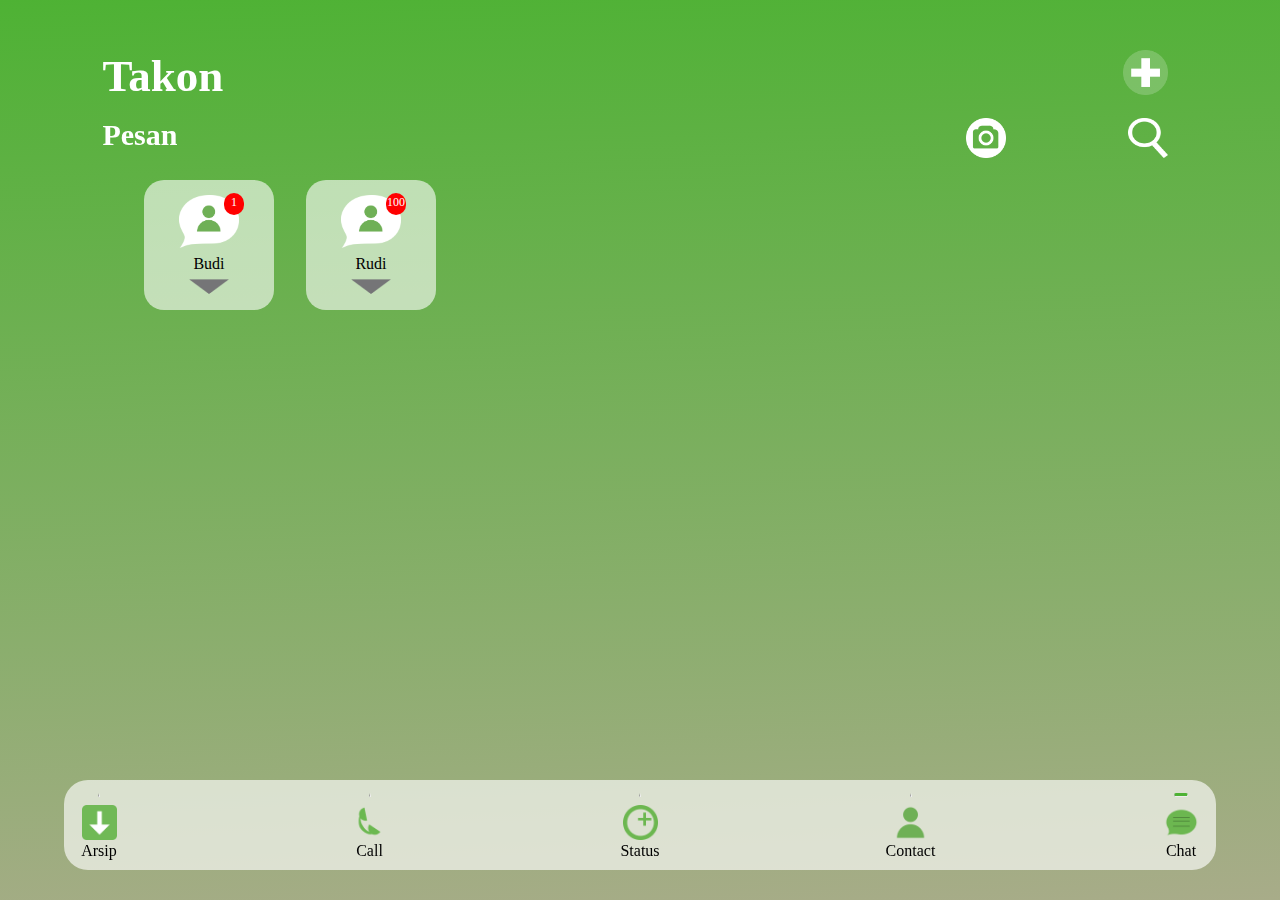
==== index.html @ 4f715351 "first commit" ====
<!DOCTYPE html>
<html lang="en">
<head>
    <meta charset="UTF-8">
    <meta http-equiv="X-UA-Compatible" content="IE=edge">
    <meta name="viewport" content="width=device-width, initial-scale=1.0">
    <title>Document</title>
    <link rel="stylesheet" href="style.css">
</head>
<body>
    <script src="jscript.js"></script>
    <div id="potrait">
        <div id="head">
            <div class="header">
                <h2>Takon</h2>
                <div class="add">
                    <img src="img-add.png" alt="img-add">
                </div>
            </div>        
            <div class="bar-menu">
                <h2>Pesan</h2>
                <img src="img-camera.png" alt="img-camera" class="camera">
                <img src="img-search.png" alt="img-search" class="search">
            </div>
        </div>
        <div id="content">
            <div class="contact">
                <img src="img-contact-pesan.png" alt="img-contact-pesan" class="contact-pesan">
                <div class="notif">1</div>
                <p>Budi</p>
                <img src="img-triangle.png" alt="img-triangle" class="triangle">
            </div>
            <div class="contact">
                <img src="img-contact-pesan.png" alt="img-contact-pesan" class="contact-pesan">
                <div class="notif">100</div>
                <p>Rudi</p>
                <img src="img-triangle.png" alt="img-triangle" class="triangle">
            </div>
        </div>
        <div id="menu">
            <div class="menu-icon" onclick="menu_arsip()">
                <hr class="line-off">
                <img src="img-archieve.png" alt="archieve-menu">
                <p>Arsip</p>
            </div>
            <div class="menu-icon" onclick="menu_call()">
                <hr class="line-off">
                <img src="img-call.png" alt="call-menu">
                <p>Call</p>
            </div>
            <div class="menu-icon" onclick="menu_status()">
                <hr class="line-off">
                <img src="img-status.png" alt="status-menu">
                <p>Status</p>
            </div>
            <div class="menu-icon" onclick="menu_contact()">
                <hr class="line-off">
                <img src="img-contact.png" alt="contact-menu">
                <p>Contact</p>
            </div>
            <div class="menu-icon" onclick="menu_chat()">
                <hr class="line-on">
                <img src="img-chat.png" alt="chat-menu">
                <p>Chat</p>
            </div>
        </div>
    </div>
</body>
</html>
---- style.css ----
html, body {
    width: 100%;
    margin: 0;
    height: 100%;
    display: flex;
    justify-content: center;
    flex-wrap: wrap;
    overflow-y: hidden;
    overflow-x: hidden;
}
#potrait {
    width: 100%;
    height: 100%;
    display: flex;
    justify-content: center;
    flex-direction: column;
    background: linear-gradient(177.31deg, #4EB234 0%, #A8AC89 100%);
}
#head {
    position: fixed;
    top: 0px;
    width: 100%;
    height: 15%;
    display: flex;
    justify-content: space-between;
    flex-wrap: wrap;
    margin: 0px;
}
#head .header {
    width: 84%;
    height: 60px;
    margin: 0px 8%;
    margin-top: 50px;
    display: flex;
    justify-content: space-between;
}
#head .header h2 {
    font-size: 45px;
    color: white;
    margin-top: 0px;
}
#head .header img {
    margin-top: 6px;
    width: 45px;
    margin: 0px 10px;
    cursor: pointer;
}

#head .bar-menu {
    width: 84%;
    height: 40px;
    margin: 0px 8%;
    margin-top: 8px;
    display: flex;
    justify-content: space-between;
}
#head .bar-menu h2 {
    width: 70%;
    font-size: 30px;
    color: white;
    margin-top: 0px;
}
#head .bar-menu img {
    margin-top: 6px;
    width: 40px;
    margin: 0px 10px;
    cursor: pointer;
}
#content {
    width: 80%;
    height: 80%;
    margin: 0px 10%;
    display: flex;
    flex-wrap: wrap;
    align-content: flex-start;
    overflow-y: scroll;
    margin-top: 160px;
}
#content .bar-menu {
    width: 90%;
    background-color: #c4cec1;
}
.camera {
    width: 40px;
}
.search {
    width: 45px;
}
#content .contact {
    margin: 10px 16px;
    width: 130px;
    height: 130px;
    border-radius: 20px;
    background-color: rgb(255, 255, 255, 0.6);
    display: flex;
    flex-direction: column;
    text-align: center;
}
#content .contact:hover {
    background-color: rgba(255, 255, 255, 0.712);
}
#content .contact .contact-pesan {
    width: 60px;
    margin: 0px auto;
    margin-top: 15px;
}
#content .contact .notif {
    width: 20px;
    height: 20px;
    background-color: red;
    color: white;
    text-align: center;
    border-radius: 10px;
    position: relative;
    top: -55px;
    margin-left: 80px;
    padding-top: 2px;
    font-size: 12px;
}
#content .contact p {
    margin: 6px 0px;
    margin-top: -15px;
}
#content .contact .triangle {
    width: 40px;
    margin: 0px auto;
}
#menu {
    position: fixed;
    bottom: 20px;
    width: 90%;
    height: 10%;
    background-color: rgba(255, 255, 255, 0.64);
    display: flex;
    justify-content: space-between;
    margin: 10px 5%;
    border-radius: 24px;
}
#menu .menu-icon {
    width: 50px;
    margin: 5px 10px;
    display: flex;
    flex-direction: column;
    cursor: pointer;
}
#menu .menu-icon .line-on {
    width: 12px;
    border-top: 3px solid #4EB234;
    border-radius: 2px;
}
#menu .menu-icon .line-off {
    border-top: 3px solid #4db23400;
}
#menu .menu-icon img {
    display: block;
    margin: auto auto;
    width: 35px;
}
#menu .menu-icon p {
    margin-top: 2px;
    text-align: center;
}
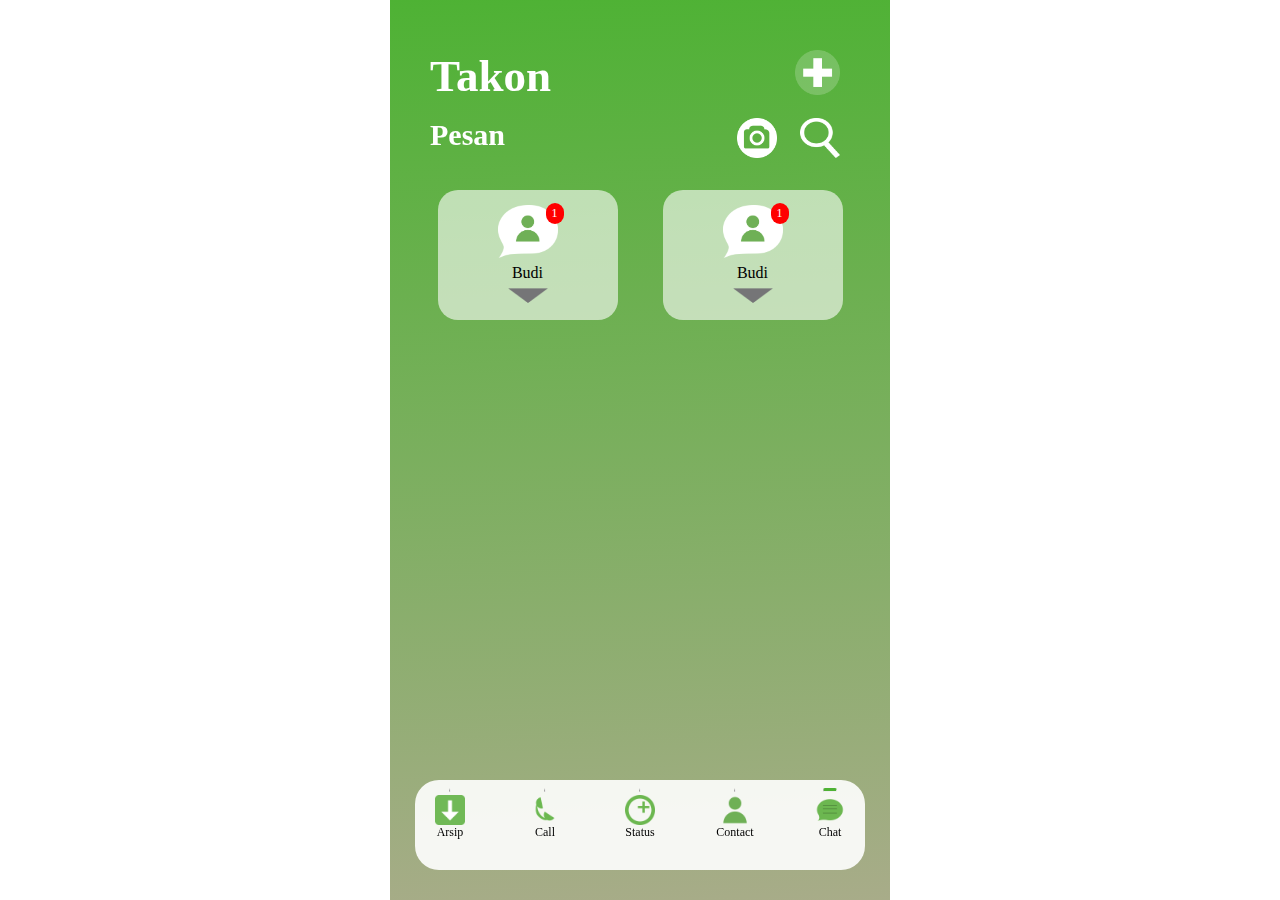
==== commit a8726eaa: "second commit" ====
--- a/index.html
+++ b/index.html
@@ -24,16 +24,16 @@
             </div>
         </div>
         <div id="content">
-            <div class="contact">
+            <div class="contact" onclick="chatan()">
                 <img src="img-contact-pesan.png" alt="img-contact-pesan" class="contact-pesan">
                 <div class="notif">1</div>
                 <p>Budi</p>
                 <img src="img-triangle.png" alt="img-triangle" class="triangle">
             </div>
-            <div class="contact">
+            <div class="contact" onclick="chatan()">
                 <img src="img-contact-pesan.png" alt="img-contact-pesan" class="contact-pesan">
-                <div class="notif">100</div>
-                <p>Rudi</p>
+                <div class="notif">1</div>
+                <p>Budi</p>
                 <img src="img-triangle.png" alt="img-triangle" class="triangle">
             </div>
         </div>
--- a/style.css
+++ b/style.css
@@ -25,6 +25,9 @@
     justify-content: space-between;
     flex-wrap: wrap;
     margin: 0px;
+    -webkit-user-select:none;
+    -moz-user-select:none;
+    user-select:none;
 }
 #head .header {
     width: 84%;
@@ -67,14 +70,17 @@
     cursor: pointer;
 }
 #content {
-    width: 80%;
+    width: 90%;
     height: 80%;
-    margin: 0px 10%;
+    margin: 0px 5%;
     display: flex;
     flex-wrap: wrap;
     align-content: flex-start;
     overflow-y: scroll;
-    margin-top: 160px;
+    margin-top: 180px;
+}
+#content::-webkit-scrollbar {
+    display: none;
 }
 #content .bar-menu {
     width: 90%;
@@ -87,14 +93,15 @@
     width: 45px;
 }
 #content .contact {
-    margin: 10px 16px;
-    width: 130px;
+    margin: 10px 5%;
+    width: 40%;
     height: 130px;
     border-radius: 20px;
     background-color: rgb(255, 255, 255, 0.6);
     display: flex;
     flex-direction: column;
     text-align: center;
+    cursor: pointer;
 }
 #content .contact:hover {
     background-color: rgba(255, 255, 255, 0.712);
@@ -105,16 +112,16 @@
     margin-top: 15px;
 }
 #content .contact .notif {
-    width: 20px;
-    height: 20px;
+    width: 18px;
+    height: 18px;
     background-color: red;
     color: white;
     text-align: center;
     border-radius: 10px;
     position: relative;
     top: -55px;
-    margin-left: 80px;
-    padding-top: 2px;
+    margin-left: 60%;
+    padding-top: 3px;
     font-size: 12px;
 }
 #content .contact p {
@@ -130,15 +137,18 @@
     bottom: 20px;
     width: 90%;
     height: 10%;
-    background-color: rgba(255, 255, 255, 0.64);
+    background-color: rgba(255, 255, 255, 0.9);
     display: flex;
     justify-content: space-between;
     margin: 10px 5%;
     border-radius: 24px;
+    -webkit-user-select:none;
+    -moz-user-select:none;
+    user-select:none;
 }
 #menu .menu-icon {
     width: 50px;
-    margin: 5px 10px;
+    margin: 0px 10px;
     display: flex;
     flex-direction: column;
     cursor: pointer;
@@ -153,10 +163,203 @@
 }
 #menu .menu-icon img {
     display: block;
-    margin: auto auto;
-    width: 35px;
+    margin: -5px auto;
+    width: 30px;
 }
 #menu .menu-icon p {
-    margin-top: 2px;
+    font-size: 12px;
+    margin-top: 5px;
     text-align: center;
+}
+body .bar-menu p {
+    color: white;
+    margin-top: 10px;
+}
+body .search-contact {
+    width: 86%;
+    height: 35px;
+    background-color: rgba(255, 255, 255, 0.2);
+    border-radius: 20px;
+    margin: auto 7%;
+}
+body .search-contact img {
+    width: 20px;
+    margin: 7.5px;
+    margin-left: 12px;
+}
+body .search-contact input {
+    width: 80%;
+    height: 20px;
+    position: relative;
+    top: -16px;
+    background-color: transparent;
+    border-color: transparent;
+    color: white;
+    outline: none;
+}
+::placeholder {
+    color: rgba(255, 255, 255, 0.75);
+}
+#content-contact {
+    width: 86%;
+    margin: 7%;
+    height: 60%;
+    display: flex;
+    flex-wrap: wrap;
+    align-content: flex-start;
+    overflow-y: scroll;
+    margin-top: 160px;
+    -webkit-user-select:none;
+    -moz-user-select:none;
+    user-select:none;
+}
+#content-contact::-webkit-scrollbar {
+    display: none;
+}
+#content-contact .contact-list {
+    width: 100%;
+    height: 50px;
+    margin: 8px 0px;
+    display: flex;
+}
+#content-contact .contact-list p {
+    color: white;
+    margin: 4px 10px;
+}
+#content .status {
+    margin: 10px 16px;
+    width: 130px;
+    width: 40%;
+    height: 130px;
+    border-radius: 20px;
+    background-color: rgb(255, 255, 255, 0.6);
+    display: flex;
+    flex-direction: column;
+}
+#content .status h3 {
+    font-size: 18px;
+    margin: 15px 15px 0px 15px;
+}
+#content .status p {
+    font-size: 14px;
+    margin: 0px 15px 0px 15px;
+}
+#content .status img {
+    opacity: 80%;
+    width: 80%;
+    margin: 5px 10%;
+    border-radius: 10px;
+    max-height: 55px;
+    object-fit: cover;
+}
+@media screen and (min-width: 501px) {
+    html, body {
+        margin:0 auto;
+        width: 500px;
+    }
+    #potrait, #head {
+        margin:0 auto;
+        width: 500px;
+    }
+    #content, #menu {
+        width: 450px;
+    }
+    #menu {
+        margin-left: 25px;
+    }
+}
+
+
+/* CHATAN */
+#head-chat {
+    width: 88%;
+    height: 80px;
+    background-color: rgb(255, 255, 255);
+    display: flex;
+    border-radius: 50px;
+    margin: 24px auto;
+}
+#head-chat .text {
+    width: 110px;
+    margin: 0px 10px;
+    display: flex;
+    flex-direction: column;
+    cursor: pointer;
+}
+#head-chat .text .name {
+    font-size: 24px;
+    margin: 20px 0 0px 0;
+}
+#head-chat .text .status {
+    margin-top: 0px;
+    color: #666666;
+}
+#head-chat img {
+    height: 60px;
+    margin: 10px;
+    cursor: pointer;
+}
+body img:hover {
+    opacity: 80%;
+}
+#message-bar .icon {
+    width: 50px;
+    margin: 0px 10px;
+    display: flex;
+    flex-direction: column;
+    cursor: pointer;
+}
+#message-bar img {
+    display: block;
+    margin: -5px auto;
+    width: 30px;
+}
+#content .box {
+    width: 85%;
+    background-color: rgba(255, 255, 255, 0.95);
+    border-radius: 30px;
+    margin: 0px 7.5%;
+    display: flex;
+    flex-wrap: wrap;
+    align-content: flex-start;
+}
+#content .box .icon {
+    width: 60px;
+    margin: 10px 33.75px;
+    text-align: center;
+    cursor: pointer;
+}
+#content .box .icon img {
+    width: 60px;
+}
+#content .box .icon p {
+    margin-top: 1px;
+    color: #666666;
+}
+#message-bar {
+    width: 88%;
+    height: 80px;
+    background-color: rgb(255, 255, 255);
+    display: flex;
+    border-radius: 50px;
+    margin: 24px 6%;
+}
+#message-bar input {
+    width: 240px;
+    border-color: transparent;
+    height: 50px;
+    margin: 10px 0px 10px 30px;
+    font-size: 20px;
+    color: #3d3d3d78;
+    outline: none;
+}
+#message-bar input::placeholder {
+    color: #717171;
+}
+#message-bar img {
+    width: 32px;
+    height: 32px;
+    margin: 22.5px 0px;
+    cursor: pointer;
+    margin-right: 20px;
 }